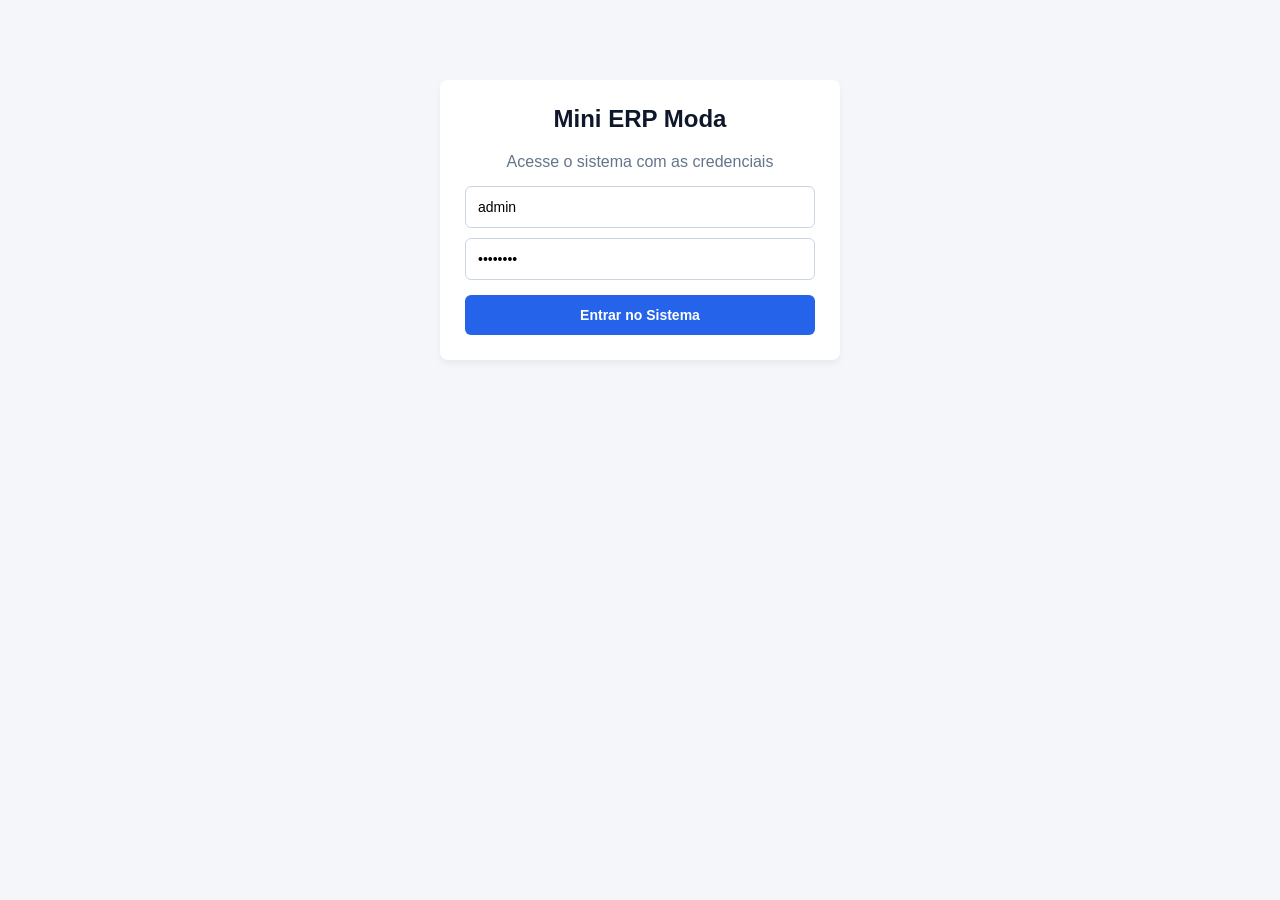
==== mini-erp-roupas/frontend/index.html @ 6f1fbe7e "Add files via upload" ====
<!DOCTYPE html>
<html lang="pt-BR">
<head>
    <meta charset="UTF-8">
    <title>Mini ERP - Login</title>
    <link rel="stylesheet" href="css/main.css">
</head>
<body>
    <div class="card login-box">
        <h2>Mini ERP Moda</h2>
        <p style="margin-bottom: 15px; color: #64748b;">Acesse o sistema com as credenciais</p>
        <form id="formLogin">
            <input type="text" id="usuario" placeholder="Usuário (admin)" value="admin" required style="margin-bottom: 10px;">
            <input type="password" id="senha" placeholder="Senha" value="M1n1ERP@" required style="margin-bottom: 15px;">
            <button type="submit">Entrar no Sistema</button>
        </form>
    </div>

    <script src="js/api.js"></script>
    <script>
        document.getElementById('formLogin').addEventListener('submit', async (e) => {
            e.preventDefault();
            localStorage.removeItem('token');
            try {
                const res = await apiRequest('/login', 'POST', {
                    usuario: document.getElementById('usuario').value,
                    senha: document.getElementById('senha').value
                });
                if (res.sucesso && res.dados && res.dados.token) {
                    localStorage.setItem('token', res.dados.token);
                    window.location.href = 'produtos.html';
                }
            } catch (err) {
                console.error('Falha ao entrar no sistema:', err);
            }
        });
    </script>
</body>
</html>
---- mini-erp-roupas/frontend/css/main.css ----
* { box-sizing: border-box; margin: 0; padding: 0; font-family: 'Segoe UI', Tahoma, Geneva, Verdana, sans-serif; }
body { background-color: #f4f6f9; color: #333; }
header { background: #1e293b; color: white; padding: 15px 30px; display: flex; justify-content: space-between; align-items: center; }
header nav a { color: #cbd5e1; text-decoration: none; margin-left: 20px; font-weight: 500; }
header nav a:hover { color: #white; }
.container { max-width: 1100px; margin: 30px auto; padding: 0 20px; }
.card { background: white; padding: 25px; border-radius: 8px; box-shadow: 0 4px 6px rgba(0,0,0,0.05); margin-bottom: 25px; }
h2 { margin-bottom: 20px; color: #0f172a; }
.form-grid { display: grid; grid-template-columns: repeat(auto-fit, minmax(200px, 1fr)); gap: 15px; }
.form-grid [hidden] { display: none; }
input, select, button { padding: 12px; border: 1px solid #cbd5e1; border-radius: 6px; font-size: 14px; width: 100%; }
button { background-color: #2563eb; color: white; border: none; font-weight: bold; cursor: pointer; transition: background 0.2s; }
button:hover { background-color: #1d4ed8; }
.sales-summary { margin-top: 16px; color: #334155; font-weight: 600; }
.table-scroll { overflow-x: auto; }
table { width: 100%; border-collapse: collapse; margin-top: 15px; }
th, td { padding: 12px; text-align: left; border-bottom: 1px solid #e2e8f0; }
th { background-color: #f8fafc; color: #64748b; }
.badge { padding: 4px 8px; border-radius: 4px; font-size: 12px; font-weight: bold; background: #e2e8f0; }
.badge-stock { background: #dcfce7; color: #15803d; }
.login-box { max-width: 400px; margin: 80px auto; text-align: center; }
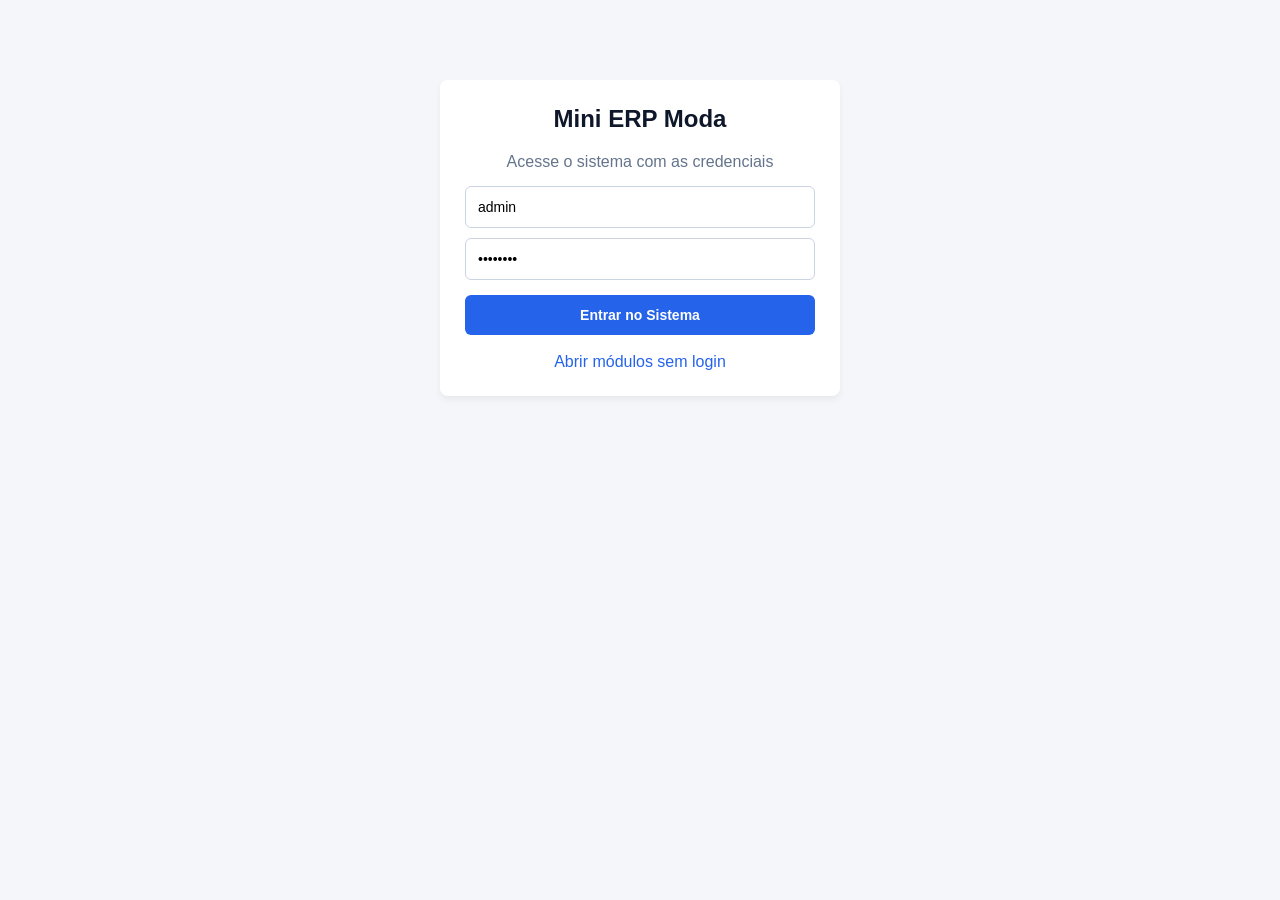
==== commit 7a1ccb26: "Add finance and purchasing workflows Connect purchases, sales, payables, payments, and cash movement" ====
--- a/mini-erp-roupas/frontend/index.html
+++ b/mini-erp-roupas/frontend/index.html
@@ -14,6 +14,9 @@
             <input type="password" id="senha" placeholder="Senha" value="M1n1ERP@" required style="margin-bottom: 15px;">
             <button type="submit">Entrar no Sistema</button>
         </form>
+        <div style="margin-top: 18px;">
+            <a href="produtos.html" style="color: #2563eb; text-decoration: none;">Abrir módulos sem login</a>
+        </div>
     </div>
 
     <script src="js/api.js"></script>
--- a/mini-erp-roupas/frontend/css/main.css
+++ b/mini-erp-roupas/frontend/css/main.css
@@ -8,7 +8,8 @@
 h2 { margin-bottom: 20px; color: #0f172a; }
 .form-grid { display: grid; grid-template-columns: repeat(auto-fit, minmax(200px, 1fr)); gap: 15px; }
 .form-grid [hidden] { display: none; }
-input, select, button { padding: 12px; border: 1px solid #cbd5e1; border-radius: 6px; font-size: 14px; width: 100%; }
+input, select, textarea, button { padding: 12px; border: 1px solid #cbd5e1; border-radius: 6px; font-size: 14px; width: 100%; }
+textarea { min-height: 100px; resize: vertical; }
 button { background-color: #2563eb; color: white; border: none; font-weight: bold; cursor: pointer; transition: background 0.2s; }
 button:hover { background-color: #1d4ed8; }
 .sales-summary { margin-top: 16px; color: #334155; font-weight: 600; }
@@ -19,3 +20,10 @@
 .badge { padding: 4px 8px; border-radius: 4px; font-size: 12px; font-weight: bold; background: #e2e8f0; }
 .badge-stock { background: #dcfce7; color: #15803d; }
 .login-box { max-width: 400px; margin: 80px auto; text-align: center; }
+.stats-grid { display: grid; grid-template-columns: repeat(auto-fit, minmax(180px, 1fr)); gap: 15px; }
+.stat-box { background: #f8fafc; border: 1px solid #e2e8f0; border-radius: 8px; padding: 16px; display: flex; flex-direction: column; gap: 8px; }
+.stat-box span { color: #64748b; font-size: 12px; text-transform: uppercase; letter-spacing: .04em; }
+.stat-box strong { font-size: 1.2rem; color: #0f172a; }
+td.payment-history { min-width: 220px; white-space: pre-line; }
+td.purchase-items { white-space: pre-line; }
+td button:disabled { cursor: wait; opacity: .65; }
